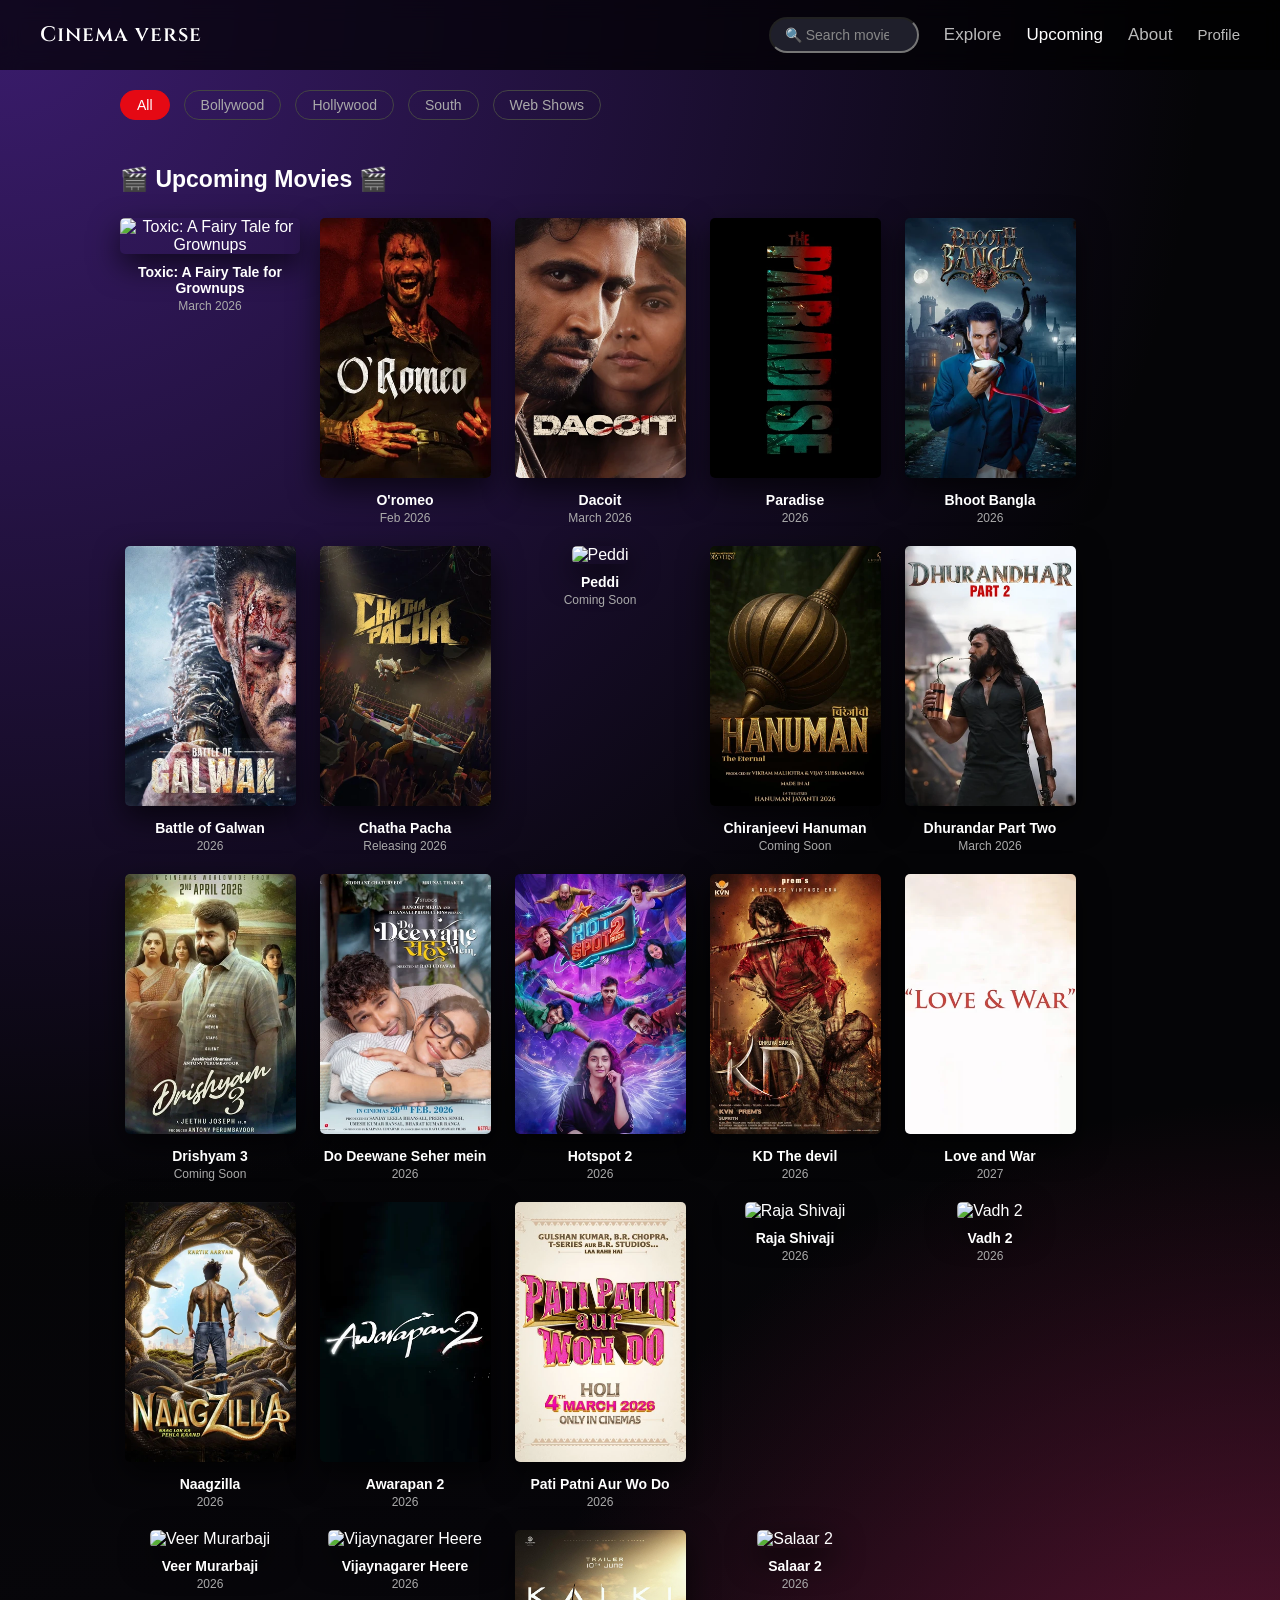
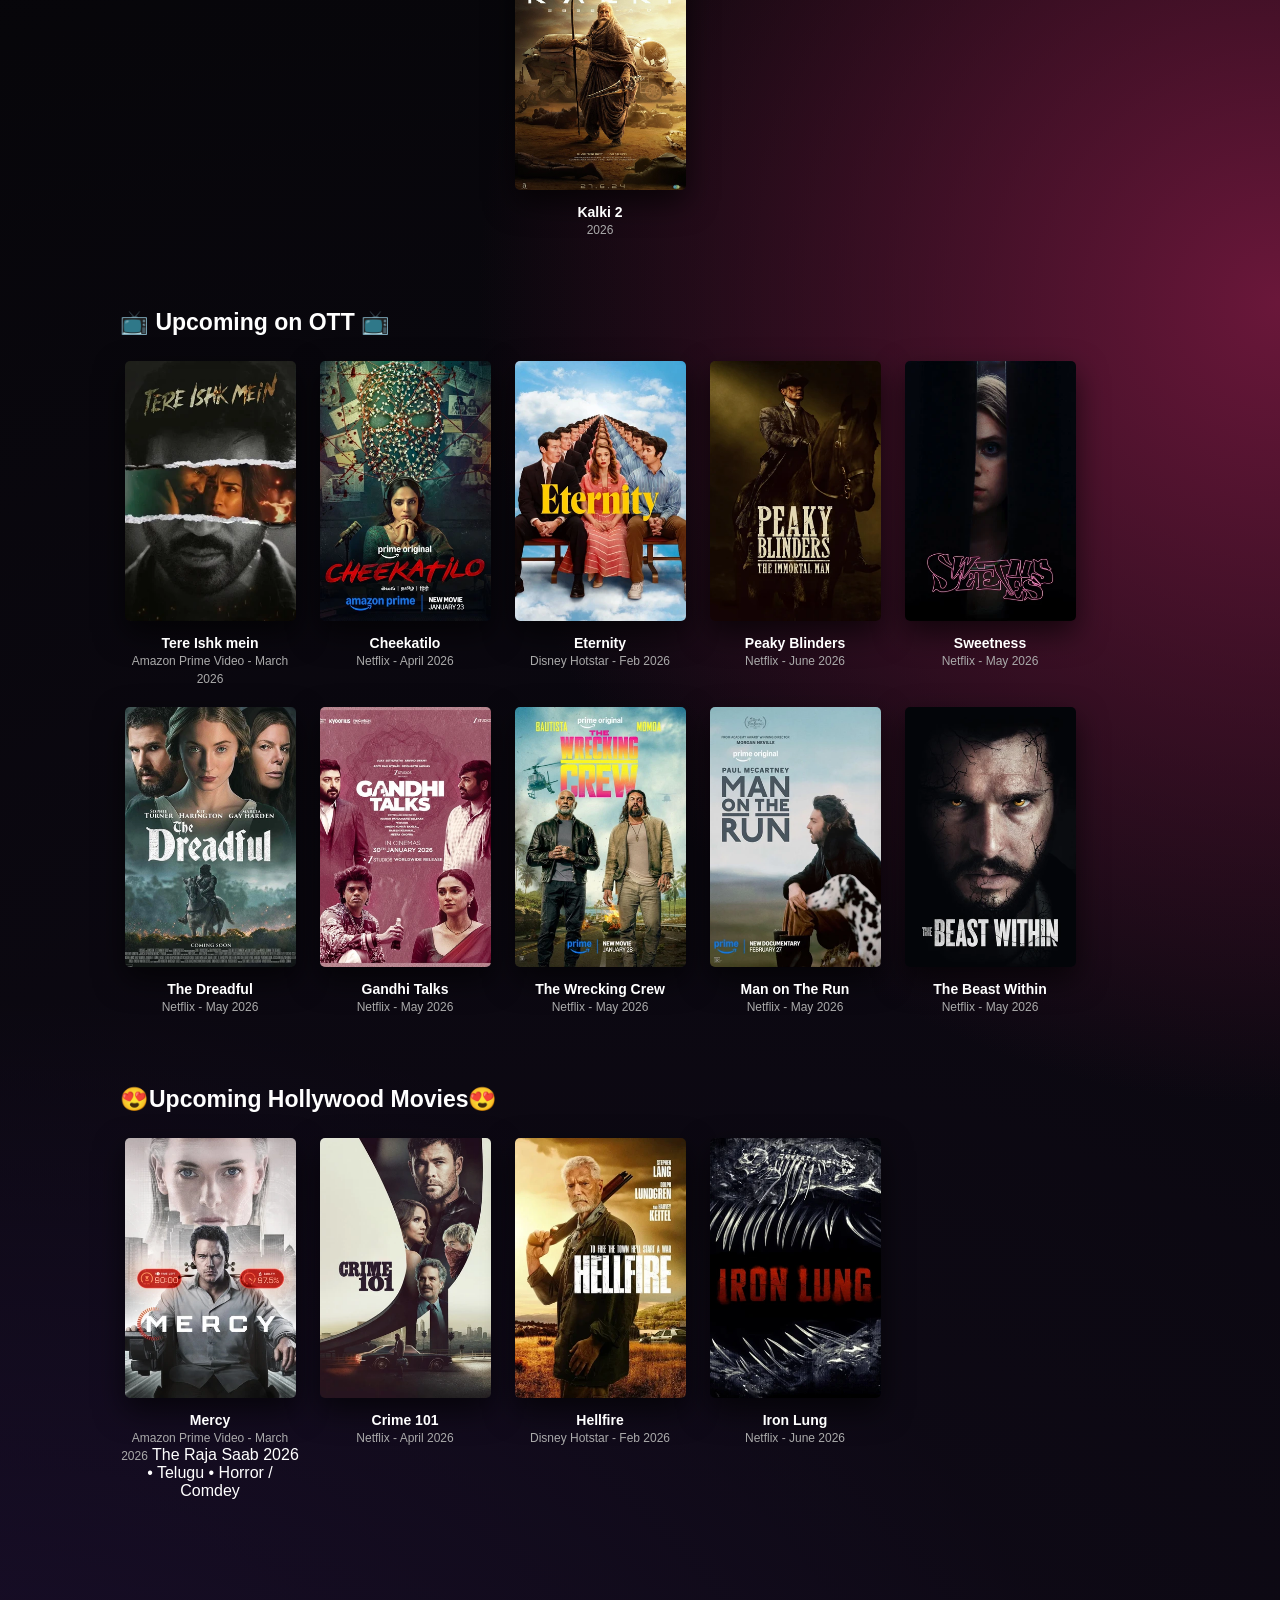
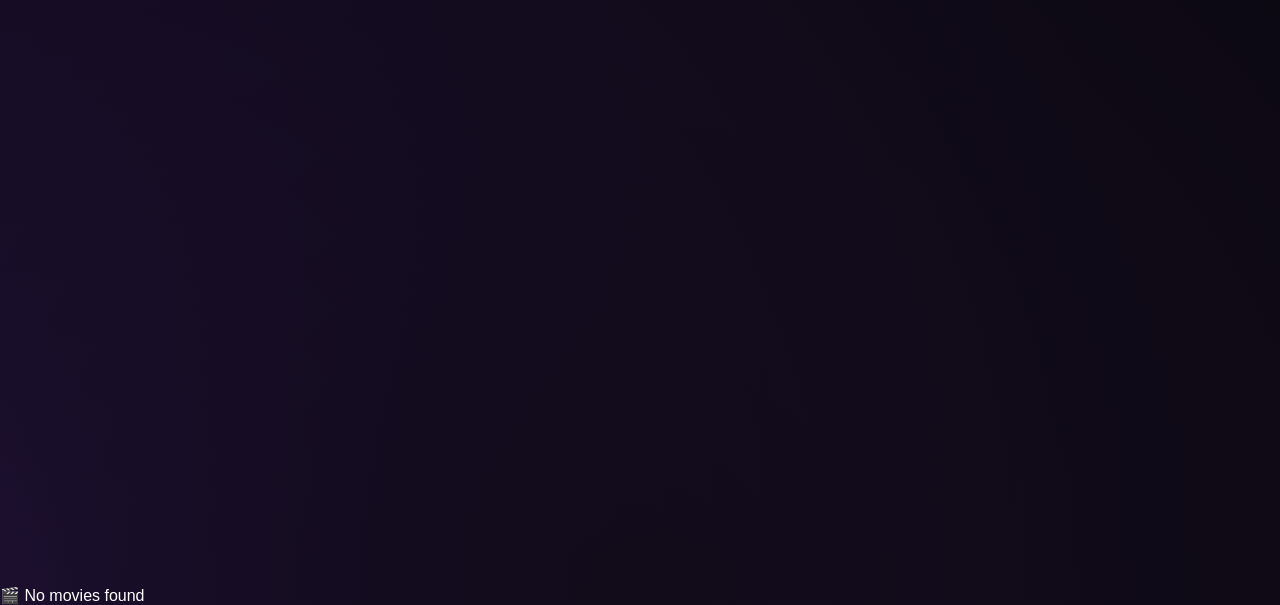
==== upcoming.html @ c46b6f83 "Add files via upload" ====
<!DOCTYPE html>
<html lang="en">
<head>
  <meta charset="UTF-8" />
  <meta name="viewport" content="width=device-width, initial-scale=1.0" />
  <link href="https://fonts.googleapis.com/css2?family=Cinzel:wght@600;800&display=swap" rel="stylesheet">
  <title>Cinema Verse | Upcoming Movies</title>
  <link rel="stylesheet" href="cst.css" />
<style>

  /* ===============================
   🎬 LEFT TRANSPARENT CATEGORY FILTER
=============================== */
/* ===============================
   🎬 CATEGORY FILTER WITH BORDER
=============================== */
.category-bar {
  display: flex;
  gap: 14px;
  margin: 20px 0 15px 0;
  justify-content: flex-start;
  padding-left: 120px; /* 👈 increase this */
}
.category-btn {
  background: transparent;
  border: 1px solid #444;
  color: #aaa;
  font-size: 14px;
  padding: 6px 16px;
  border-radius: 20px;
  cursor: pointer;
  transition: all 0.3s ease;
}

/* Hover */
.category-btn:hover {
  border-color: #e50914;
  color: #fff;
}

/* Active */
.category-btn.active {
  border-color: #e50914;
  background: #e50914;
  color: #fff;
}
   /* ===============================
   POSTER LOAD ANIMATION ONLY
================================ */
.card {
  opacity: 0;
  transform: translateY(12px);
  transition:
    opacity 0.5s ease,
    transform 0.5s ease;
}

/* When loaded */
.card.card-visible {
  opacity: 1;
  transform: translateY(0);
}
/* When searching, force cards visible */
body.searching .card {
  opacity: 1 !important;
  transform: none !important;
}

main {
  min-height: 100vh;
}


/* ===================================== */
/* 🍎 iPhone 12 Pro (390px) Responsive */
/* ===================================== */

@media screen and (max-width: 430px) {

  /* NAVBAR STACK */
  .navbar {
    flex-wrap: wrap;
    padding: 12px 14px;
    height: auto;
  }

  .left-nav {
    width: 50%;
  }

  .logo {
    font-size: 16px;
  }

  /* 🔥 Search below logo */
  #searchBox {
    width: 40%;
    height: 30px;
    margin: 10px 0;
    font-size: 14px;
    padding: 8px 12px;
  }

  /* Nav links */
  .nav-links {
    width: 100%;
    font-size: 16px;
    display: flex;
    justify-content: space-between;
    margin-left: 10px;
    margin-top: 1px;
  }

  .nav-links a,
  .profile-btn {
    font-size: 13px;
  }

  /* Main spacing */
  main {
    margin-left: 12px;
    margin-right: 12px;
  }

  .section {
    padding: 20px 0;
  }

  /* 🔥 Smaller headings (not 1px 😅) */
  .section h2 {
    margin-top: 16px;
    font-size: 19px;
    margin-bottom: 16px;
    text-align: center;
  }

  /* 🔥 Exactly 2 posters per row */
  .card-row {
    display: grid;
    grid-template-columns: repeat(2, 1fr);
    gap: 12px;
  }

  .card img {
    width: 150px;
    height: 225px;
    border-radius: 4px;
  }

  .card p {
    font-size: 13px;
    margin-top: 6px;
  }

  .card span {
    font-size: 11px;
  }

}

</style>

<!-- NAVBAR -->
<header class="navbar">
  <div class="left-nav">
    <div class="logo">Cinema verse</div>
  </div>

 <input 
  type="search"
  id="searchBox"
  placeholder="🔍 Search movies..."
  autocomplete="new-password"
  autocorrect="off"
  autocapitalize="off"
  spellcheck="false"
  name="no-history"
/>


  <nav class="nav-links">
    <a href="explore.html">Explore</a>
    <a href="upcoming.html" class="active">Upcoming</a>
    <a href="about.html">About</a>

    <div class="profile-menu" id="profileMenu">
      <button class="profile-btn" id="profileBtn">Profile</button>
      <div class="profile-dropdown" id="profileDropdown">
        <a href="profile.html">My Profile</a>
        <a href="settings.html">Settings</a>
        <a href="#" class="logout">Logout</a>
      </div>
    </div>
  </nav>
</header>
<!-- 🎬 CATEGORY FILTER -->
<div class="category-bar">
  <button class="category-btn active" data-category="all">All</button>
  <button class="category-btn" data-category="bollywood">Bollywood</button>
  <button class="category-btn" data-category="hollywood">Hollywood</button>
  <button class="category-btn" data-category="south">South</button>
  <button class="category-btn" data-category="webshow">Web Shows</button>
</div>
  <!-- MAIN CONTENT -->
  <main>
    <section class="section">

      <h2>🎬 Upcoming Movies 🎬</h2>

      <div class="card-row">

        <article class="card" data-title="Toxic: A Fairy Tale for Grownups">
          <img src="Upcoming Images/Toxic A fairy tale for grownups.jpg" alt="Toxic: A Fairy Tale for Grownups"/>
          <p>Toxic: A Fairy Tale for Grownups</p>
          <span>March 2026</span>
        </article>

        <article class="card" data-title="o romeo">
          <img src="Upcoming Images/o romeo.jpg" alt="O'romeo"/>
          <p>O'romeo</p>
          <span>Feb 2026</span>
        </article>

         <article class="card" data-title="Dacoit">
          <img src="Upcoming Images/dacoit.jpg" />
          <p>Dacoit</p>
          <span>March 2026</span>
        </article>

        <article class="card" data-title="Paradise">
          <img src="Upcoming Images/Paradise.jpg" alt="Paradise"/>
          <p>Paradise</p>
          <span>2026</span>
        </article>

        <article class="card" data-title="Bhoot Bangla">
          <img src="Upcoming Images/Bhooth Bangla.jpg" />
          <p>Bhoot Bangla</p>
          <span>2026</span>
        </article>

        <article class="card" data-title="Battle of Galwan">
          <img src="Upcoming Images/Battle of Galwan.jpg" alt="Battle of Galwan" />
          <p>Battle of Galwan</p>
          <span>2026</span>
        </article>


        <article class="card" data-title="chatha pacha">
          <img src="Upcoming Images/chatha pacha.jpg" alt="Chatha Pacha"/>
          <p>Chatha Pacha</p>
          <span>Releasing 2026</span>
        </article>

        <article class="card" data-title="peddi">
          <img src="Upcoming Images/Peddi.jpg" alt="Peddi"/>
          <p>Peddi</p>
          <span>Coming Soon</span>
        </article>

        <article class="card" data-title="Chiranjeevi Hanuman">
          <img src="Upcoming Images/Chiranjeevi Hanuman.jpg" alt="Chiranjeevi Hanuman"/>
          <p>Chiranjeevi Hanuman</p>
          <span>Coming Soon</span>
        </article>

        <article class="card" data-title="Dhurandar Part Two">
          <img src="Upcoming Images/Dhurandar part two.jpg" alt="Dhurandar part two"/>
          <p>Dhurandar Part Two</p>
          <span>March 2026</span>
        </article>

        <article class="card" data-title="Drishyam 3">
          <img src="Upcoming Images/Drishyam 3.jpg" alt="Drishyam 3" />
          <p>Drishyam 3</p>
          <span>Coming Soon</span>
        </article>

        <article class="card" data-title="Do Deewane Seher mein">
          <img src="Upcoming Images/do deewane seher mein.jpg" alt="Do Deewane Seher mein"/>
          <p>Do Deewane Seher mein</p>
          <span>2026</span>
        </article>

        <article class="card" data-title="Hotspot 2">
          <img src="Upcoming Images/hotspot 2.jpg" alt="Hotspot 2"/>
          <p>Hotspot 2</p>
          <span>2026</span>
        </article>

         <article class="card" data-title="KD The devil">
          <img src="Upcoming Images/KD The devil.jpg" alt="KD The devil"/>
          <p>KD The devil</p>
          <span>2026</span>
        </article>

         <article class="card" data-title="Love and War">
          <img src="Upcoming Images/Love and War.jpg" alt="Love and War"/>
          <p>Love and War</p>
          <span>2027</span>
        </article>

         <article class="card" data-title="Naagzilla">
          <img src="Upcoming Images/naagzilla.jpg" alt="Naagzilla"/>
          <p>Naagzilla</p>
          <span>2026</span>
        </article>

         <article class="card" data-title="Awarapan 2">
          <img src="Upcoming Images/Awarapan.jpg" alt="Awarapan 2"/>
          <p>Awarapan 2</p>
          <span>2026</span>
        </article>

         <article class="card" data-title="Pati Patni Aur Wo Do">
          <img src="Upcoming Images/pati patni aur wo do.jpg" alt="Pati Patni Aur Wo Do"/>
          <p>Pati Patni Aur Wo Do</p>
          <span>2026</span>
        </article>

         <article class="card" data-title="Raja Shivaji">
          <img src="Upcoming Images/Raja Shivaji.jpg" alt="Raja Shivaji"/>
          <p>Raja Shivaji</p>
          <span>2026</span>
        </article>

         <article class="card" data-title="Vadh 2">
          <img src="Upcoming Images/Vadh 2.jpg" alt="Vadh 2"/>
          <p>Vadh 2</p>
          <span>2026</span>
        </article>

         <article class="card" data-title="Veer Murarbaji">
          <img src="Upcoming Images/Veer Murarbaji.jpg" alt="Veer Murarbaji"/>
          <p>Veer Murarbaji</p>
          <span>2026</span>
        </article>

         <article class="card" data-title="Vijaynagarer Heere">
          <img src="Upcoming Images/Vijaynagarer Heere.jpg" alt="Vijaynagarer Heere"/>
          <p>Vijaynagarer Heere</p>
          <span>2026</span>
        </article>

         <article class="card" data-title="Kalki 2">
          <img src="Upcoming Images/Kalki 2.jpg" alt="Kalki 2"/>
          <p>Kalki 2</p>
          <span>2026</span>
        </article>

        <article class="card" data-title="Salaar 2">
          <img src="Upcoming Images/Salaar 2.jpg" alt="Salaar 2"/>
          <p>Salaar 2</p>
          <span>2026</span>
      </div>
      </article>

    </section>

    <section class="section">

      <h2>📺 Upcoming on OTT 📺</h2>

      <div class="card-row">

        <article class="card" data-title="Tere Ishk mein">
          <img src="Upcoming Images/OTT Images/Tere Ishk Mein.jpg" alt="Tere Ishk mein"/>
          <p>Tere Ishk mein</p>
          <span>Amazon Prime Video - March 2026</span>
        </article>

        <article class="card" data-title="Cheekatilo">
          <img src="Upcoming Images/OTT Images/Cheekatilo.jpg" alt="Cheekatilo"/>
          <p>Cheekatilo</p>
          <span>Netflix - April 2026</span>
        </article>

         <article class="card" data-title="Eternity">
          <img src="Upcoming Images/OTT Images/Eternity.jpg" alt="Eternity"/>
          <p>Eternity</p>
          <span>Disney Hotstar - Feb 2026</span>
        </article>

        <article class="card" data-title="Peaky Blinders">
          <img src="Upcoming Images/OTT Images/Peaky Blinders.jpg" alt="Peaky Blinders"/>
          <p>Peaky Blinders</p>
          <span>Netflix - June 2026</span>
        </article>

        <article class="card" data-title="Sweetness">
          <img src="Upcoming Images/OTT Images/Sweetness.jpg" alt="Sweetness"/>
          <p>Sweetness</p>
          <span>Netflix - May 2026</span>
        </article>

         <article class="card" data-title="The Dreadful">
          <img src="Upcoming Images/OTT Images/The Dreadful.jpg" alt="The Dreadful"/>
          <p>The Dreadful</p>
          <span>Netflix - May 2026</span>
        </article>

         <article class="card" data-title="Gandhi Talks">
          <img src="Upcoming Images/OTT Images/Gandhi Talks.jpg" alt="Gandhi Talks"/>
          <p>Gandhi Talks</p>
          <span>Netflix - May 2026</span>
        </article>

         <article class="card" data-title="The Wrecking Crew">
          <img src="Upcoming Images/OTT Images/The Wrecking Crew.jpg" alt="The Wrecking Crew"/>
          <p>The Wrecking Crew</p>
          <span>Netflix - May 2026</span>
        </article>

        <article class="card" data-title="Man on The Run">
          <img src="Upcoming Images/OTT Images/Man on The Run.jpg" alt="Man on The Run"/>
          <p>Man on The Run</p>
          <span>Netflix - May 2026</span>
        </article>

         <article class="card" data-title="The Beast Within">
          <img src="Upcoming Images/OTT Images/The Beast Within.jpg" alt="The Beast Within"/>
          <p>The Beast Within</p>
          <span>Netflix - May 2026</span>
        </article>

        
      </div>
    </section>

     <section class="section">

      <h2>😍Upcoming Hollywood Movies😍</h2>

      <div class="card-row">

        <article class="card" data-title="Mercy">
          <img src="Upcoming Images/Hollywood movies/Mercy.jpg" alt="Mercy"/>
          <p>Mercy</p>
          <span>Amazon Prime Video - March 2026</span>
          The Raja Saab
          2026 • Telugu • Horror / Comdey
        </article>

        <article class="card" data-title="Crime 101">
          <img src="Upcoming Images/Hollywood movies/Crime 101.jpg" alt="Crime 101"/>
          <p>Crime 101</p>
          <span>Netflix - April 2026</span>
        </article>

         <article class="card" data-title="Hellfire">
          <img src="Upcoming Images/Hollywood movies/Hellfire.jpg" alt="Hellfire"/>
          <p>Hellfire</p>
          <span>Disney Hotstar - Feb 2026</span>
        </article>

        <article class="card" data-title="Iron Lung">
          <img src="Upcoming Images/Hollywood movies/Iron Lung.jpg" alt="Iron Lung"/>
          <p>Iron Lung</p>
          <span>Netflix - June 2026</span>
        </article>

        <article class="card" data-title="Send help">
          <img src="Upcoming Images/Hollywood movies/Send help.jpg" alt="Send help"/>
          <p>Send help</p>
          <span>Netflix - May 2026</span>
        </article>

         <article class="card" data-title="Shelter">
          <img src="Upcoming Images/Hollywood movies/Shelter.jpg" alt="Shelter"/>
          <p>Shelter</p>
          <span>Netflix - May 2026</span>
        </article>

         <article class="card" data-title="Marty Supreme">
          <img src="Upcoming Images/Hollywood movies/Marty Supreme.jpg" alt="Marty Supreme"/>
          <p>Marty Supreme</p>
          <span>Netflix - May 2026</span>
        </article>

         <article class="card" data-title="H is for Hawk">
          <img src="Upcoming Images/Hollywood movies/H is for Hawk.jpg" alt="H is for Hawk"/>
          <p>H is for Hawk</p>
          <span>Netflix - May 2026</span>
        </article>

        <article class="card" data-title="Wasteman">
          <img src="Upcoming Images/Hollywood movies/Wasteman.jpg" alt="Wasteman"/>
          <p>Wasteman</p>
          <span>Netflix - May 2026</span>
        </article>

         <article class="card" data-title="We Bury the Dead">
          <img src="Upcoming Images/Hollywood movies/We Bury the Dead.jpg" alt="We Bury the Dead"/>
          <p>We Bury the Dead</p>
          <span>Netflix - May 2026</span>
        </article>

         <article class="card" data-title="Return of Silent Hill">
          <img src="Upcoming Images/Hollywood movies/Return of Silent hill.jpg" alt="Return of Silent hill"/>
          <p>Return of Silent Hill</p>
          <span>Netflix - May 2026</span>
        </article>

     </div>
    </section>
  </main>

  
<!-- SEARCH FUNCTIONALITY -->
<script>
document.addEventListener("DOMContentLoaded", () => {

  const searchBox = document.getElementById("searchBox");
  const sections = document.querySelectorAll(".section");

  // Create centered No Results message
  const noResult = document.createElement("div");
  noResult.classList.add("no-results");
  noResult.textContent = "🎬 No movies found";
  document.body.appendChild(noResult);

  searchBox.addEventListener("input", () => {

    const query = searchBox.value.toLowerCase().trim();
    let totalMatches = 0;

    sections.forEach(section => {

      const heading = section.querySelector("h2");
      const cards = section.querySelectorAll(".card");
      let sectionHasMatch = false;

      cards.forEach(card => {

        const title =
          card.dataset.title?.toLowerCase().trim() || "";

        const text =
          card.querySelector("p")?.textContent.toLowerCase().trim() || "";

        const badge =
          card.querySelector("span")?.textContent.toLowerCase().trim() || "";

        const match =
          title.includes(query) ||
          text.includes(query) ||
          badge.includes(query);

        if (query === "" || match) {
          card.style.display = "";
          sectionHasMatch = true;
          totalMatches++;
        } else {
          card.style.display = "none";
        }

      });

      if (query === "") {
        section.style.display = "";
        heading.style.display = "";
      } else if (sectionHasMatch) {
        section.style.display = "";
        heading.style.display = "none";
      } else {
        section.style.display = "none";
      }

    });

    noResult.style.display =
      (query !== "" && totalMatches === 0) ? "block" : "none";

  });

  /* Card Animation */
  const cards = document.querySelectorAll(".card");
  cards.forEach((card, index) => {
    setTimeout(() => {
      card.classList.add("card-visible");
    }, index * 60);
  });

});
</script>




<script src="jst.js"></script>

</body>
</html>
---- cst.css ----
/* ===============================
   GLOBAL RESET
================================ */
* {
  margin: 0;
  padding: 0;
  box-sizing: border-box;
  font-family: Arial, Helvetica, sans-serif;
}

/* ===============================
   BODY
================================ */
body{
 background:
    radial-gradient(circle at top left, #3B1C6E 0%, transparent 30%),
    radial-gradient(circle at center right, #6A173A 0%, transparent 35%),
    radial-gradient(circle at bottom, #110b1a 0%, transparent 70%),
     radial-gradient(circle at bottom left, #3B1C6E 0%, transparent 30%),
    #050507;


  color:#fff;
  padding-top:70px;
  font-family:Inter,Arial;
}


/* ===============================
   NAVBAR (FIXED + TRANSPARENT)
================================ */
.navbar {
  position: fixed;
  top: 0;
  left: 0;
  width: 100%;
  height: 70px;
  z-index: 1000;

  padding: 0 40px;
  display: flex;
  align-items: center;
  justify-content: space-between;

  backdrop-filter: blur(10px);
  -webkit-backdrop-filter: blur(10px);
  
  background: rgba(0, 0, 0, 0.7);
  transition: background 0.3s ease;
}


/* ===============================
   LEFT NAV
================================ */
.left-nav {
  display: flex;
  align-items: center;
  gap: 20px;
}

.logo {
  font-family: 'Cinzel', serif;
  font-size: 21px;
  font-weight: 600;
  letter-spacing: 1px;
  color: white;
}

/* SEARCH BOX */
#searchBox {
  margin-left:auto;
  width: 150px;
  padding: 8px 14px;
  border-radius: 20px;
  outline: none;
  background: #1f1f2b;
  color: hwb(0 100% 0%);
  font-size: 14px;
}

#searchBox::placeholder {
  color: #888;
}

#searchBox:focus {
  background: #2a2a3d;
}

/* ===============================
   NAV LINKS
================================ */
.nav-links {
  display: flex;
  align-items: center;
}

.nav-links a,
.nav-links span {
  margin-left: 25px;
  text-decoration: none;
  color: #bbb;
  font-size: 17px;
  cursor: pointer;
}

.nav-links a:hover {
  color: #fff;
}

.nav-links .active {
  color: #fff;
  cursor: default;
}

/* ===============================
   PROFILE DROPDOWN
================================ */
.profile-menu {
  position: relative;
  margin-left: 25px;
}

/* Profile button */
.profile-btn {
  background: none;
  border: none;
  color: #bbb;
  font-size: 15px;
  cursor: pointer;
}

.profile-btn:hover {
  color: #fff;
}

/* Dropdown box */
.profile-dropdown {
  position: absolute;
  top: 45px;
  right: 0;
  width: 160px;

  background: rgba(31, 31, 43, 0.95);
  backdrop-filter: blur(10px);
  border-radius: 8px;

  display: none;
  flex-direction: column;

  box-shadow: 0 12px 30px rgba(0, 0, 0, 0.6);
  z-index: 2000;
}

/* Show dropdown */
.profile-menu.active .profile-dropdown {
  display: flex;
}

/* Dropdown links */
.profile-dropdown a {
  padding: 12px 15px;
  color: #fff;
  text-decoration: none;
  font-size: 14px;
}

.profile-dropdown a:hover {
  background: #2a2a3d;
}

/* Logout color */
.profile-dropdown .logout {
  color: #ff6b6b;
}

/* ===============================
   MAIN CONTENT
================================ */
main {
  margin-top: 10px;     /* space for fixed navbar */
  max-width: 1400px;
  margin-left: 100px;
  margin-right: auto;
}

/* ===============================
   SECTION
================================ */
.section {
  margin-top: 10px;
  padding: 30px 20px;
}

.section h2 {
  margin-top: 1px;
  font-size: 23px;
  margin-bottom: 25px;
}

/* ===============================
   POSTER GRID
================================ */
.card-row {
  display: grid;
  grid-template-columns: repeat(5, 180px);
  column-gap: 15px;
  row-gap: 20px; /* 👈 vertical gap */
  justify-content: start;
}


/* CARD */
.card {
  cursor: pointer;
  text-align: center;
}
.card img {
  width: 95%;
  height: 260px;            /* matches screenshot */
  object-fit: cover;
  border-radius: 5px;
  box-shadow: 0 12px 30px rgba(0,0,0,0.65);
  transition: transform 0.35s ease;
}

.card:hover img {
  transform: scale(1.03);
}

.card p {
  margin-top: 10px;
  font-size: 14px;
  font-weight: 600;
}

.card span {
  font-size: 12px;
  color: #aaa;
}

/* RESPONSIVE */
@media (max-width: 900px) {
  main {
    max-width: 100%;
  }
}


/* ================================
   MOBILE & TABLET RESPONSIVE
================================ */

/* TABLET (max-width: 1024px) */
@media (max-width: 1024px) {

  .navbar {
    padding: 0 20px;
  }

  
  .left-nav {
    width: 60%;
    justify-content: space-between;
  }
  .logo {
    font-size: 18px;
  }
  main {
    margin-left: 20px;
    margin-right: 20px;
  }

  .card-row {
    grid-template-columns: repeat(4, 1fr);
    gap: 20px;
  }
}

/* MOBILE (max-width: 768px) */
@media (max-width: 768px) {

  /* NAVBAR STACK */
  .navbar {
    height: auto;
    flex-wrap: wrap;
    padding: 12px 16px;
  }

  .left-nav {
    width: 40%;
    justify-content: space-between;
  }
  .logo {
    font-size: 14px;
  }

  /* SEARCH BOX */
  #searchBox {
    width: 100%;
    margin: 10px 0;
  }

  /* NAV LINKS */
  .nav-links {
    width: 100%;
    display: flex;
    justify-content: space-around;
    margin-top: 10px;
  }

  .navbar nav a {
    margin-left: 0;
    font-size: 14px;
  }

  /* POSTERS */
  .card-row {
    grid-template-columns: repeat(2, 1fr);
    gap: 16px;
  }

  .card img {
    width: 120px;
    height: 180px;
  }

  h2 {
    font-size: 18px;
    text-align: center;
  }
}

/* SMALL MOBILE (max-width: 480px) */
@media (max-width: 480px) {

  .navbar {
    padding: 10px;
  }

  .logo {
    font-size: 16px;
  }

  #searchBox {
    font-size: 12px;
    padding: 7px 10px;
  }

  .nav-links {
    font-size: 13px;
  }

  .card-row {
    grid-template-columns: 1fr;
  }

  .card img {
    width: 90px;
    height: 140px;
  }
}
/* DESKTOP – 5 POSTERS (DEFAULT) */
.card-row {
  grid-template-columns: repeat(5, 180px);
}

/* TABLET – 3 POSTERS */
@media (max-width: 1024px) {
  .card-row {
    grid-template-columns: repeat(4, 1fr);
  }
}

/* MOBILE – 2 POSTERS */
@media (max-width: 600px) {
  .card-row {
    grid-template-columns: repeat(2, 1fr);
  }

  .navbar {
    padding: 0 15px;
  }

  #searchBox {
    width: 140px;
  }
}
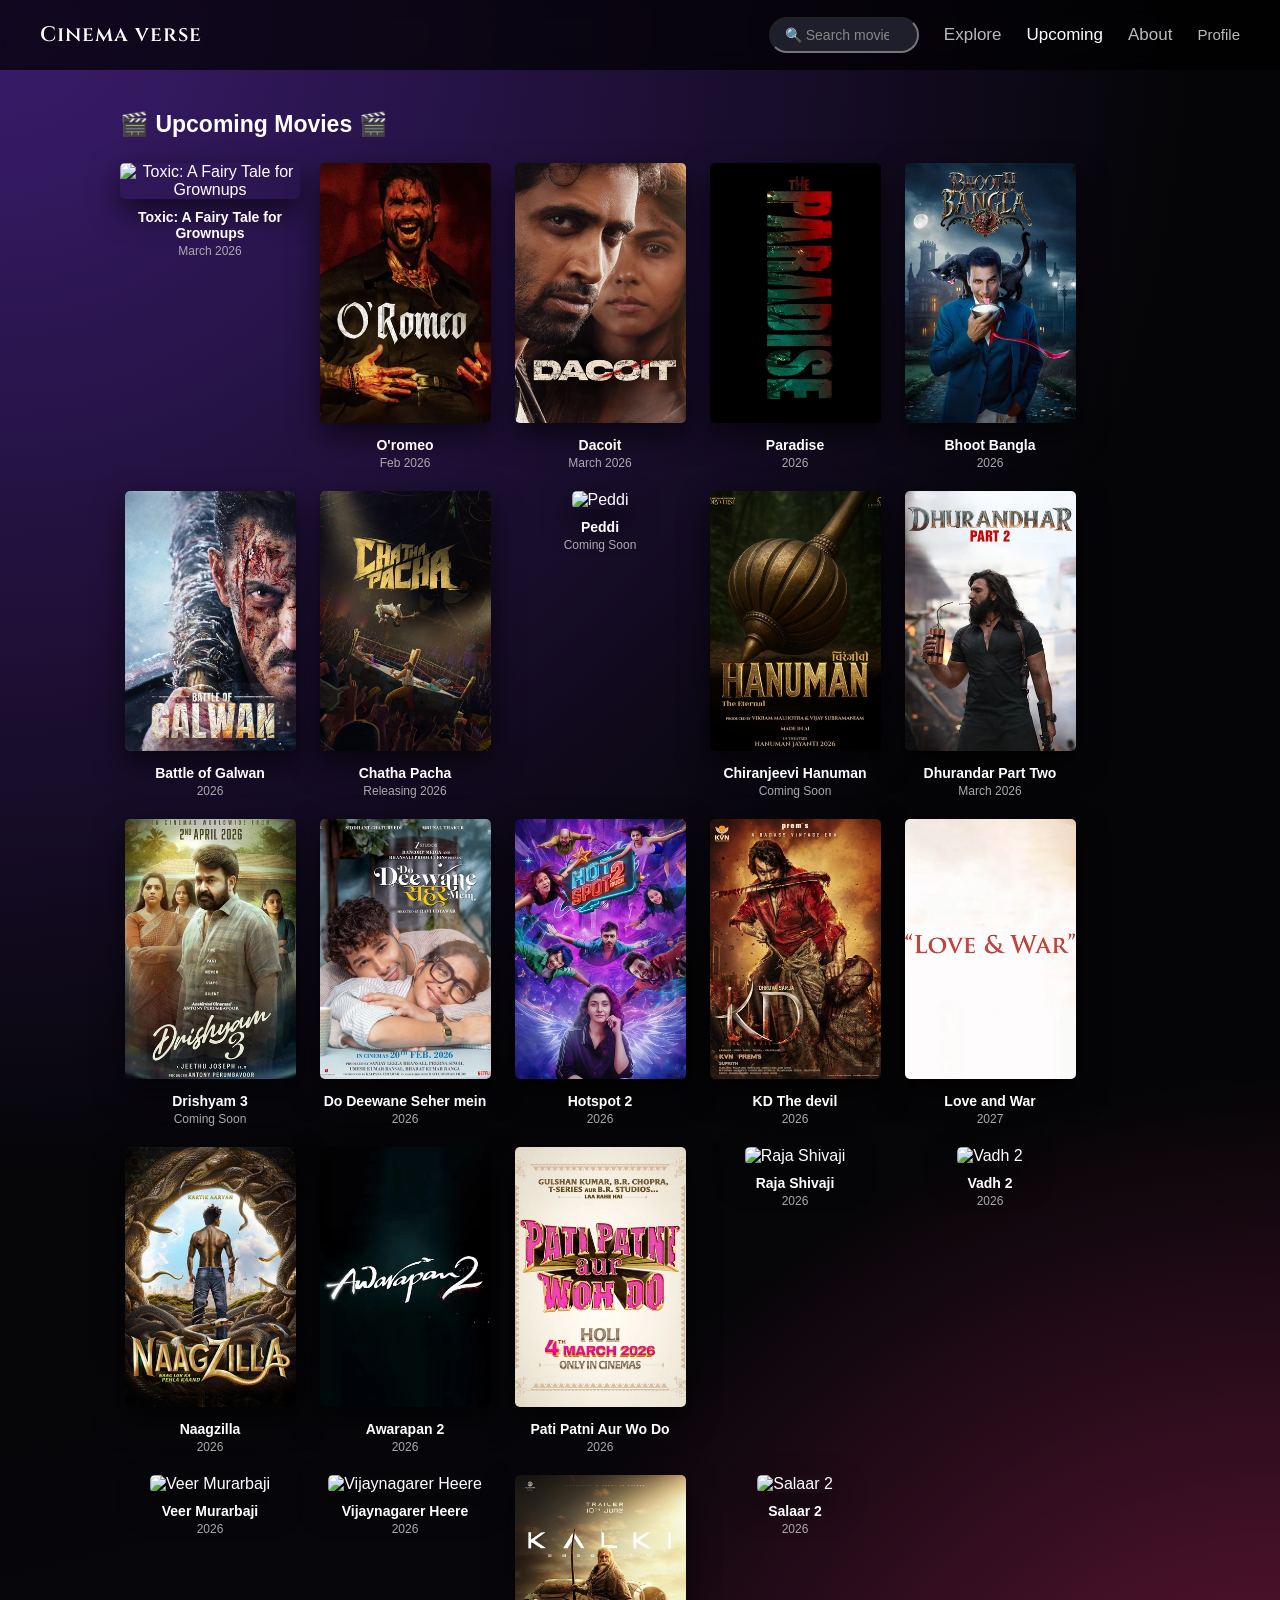
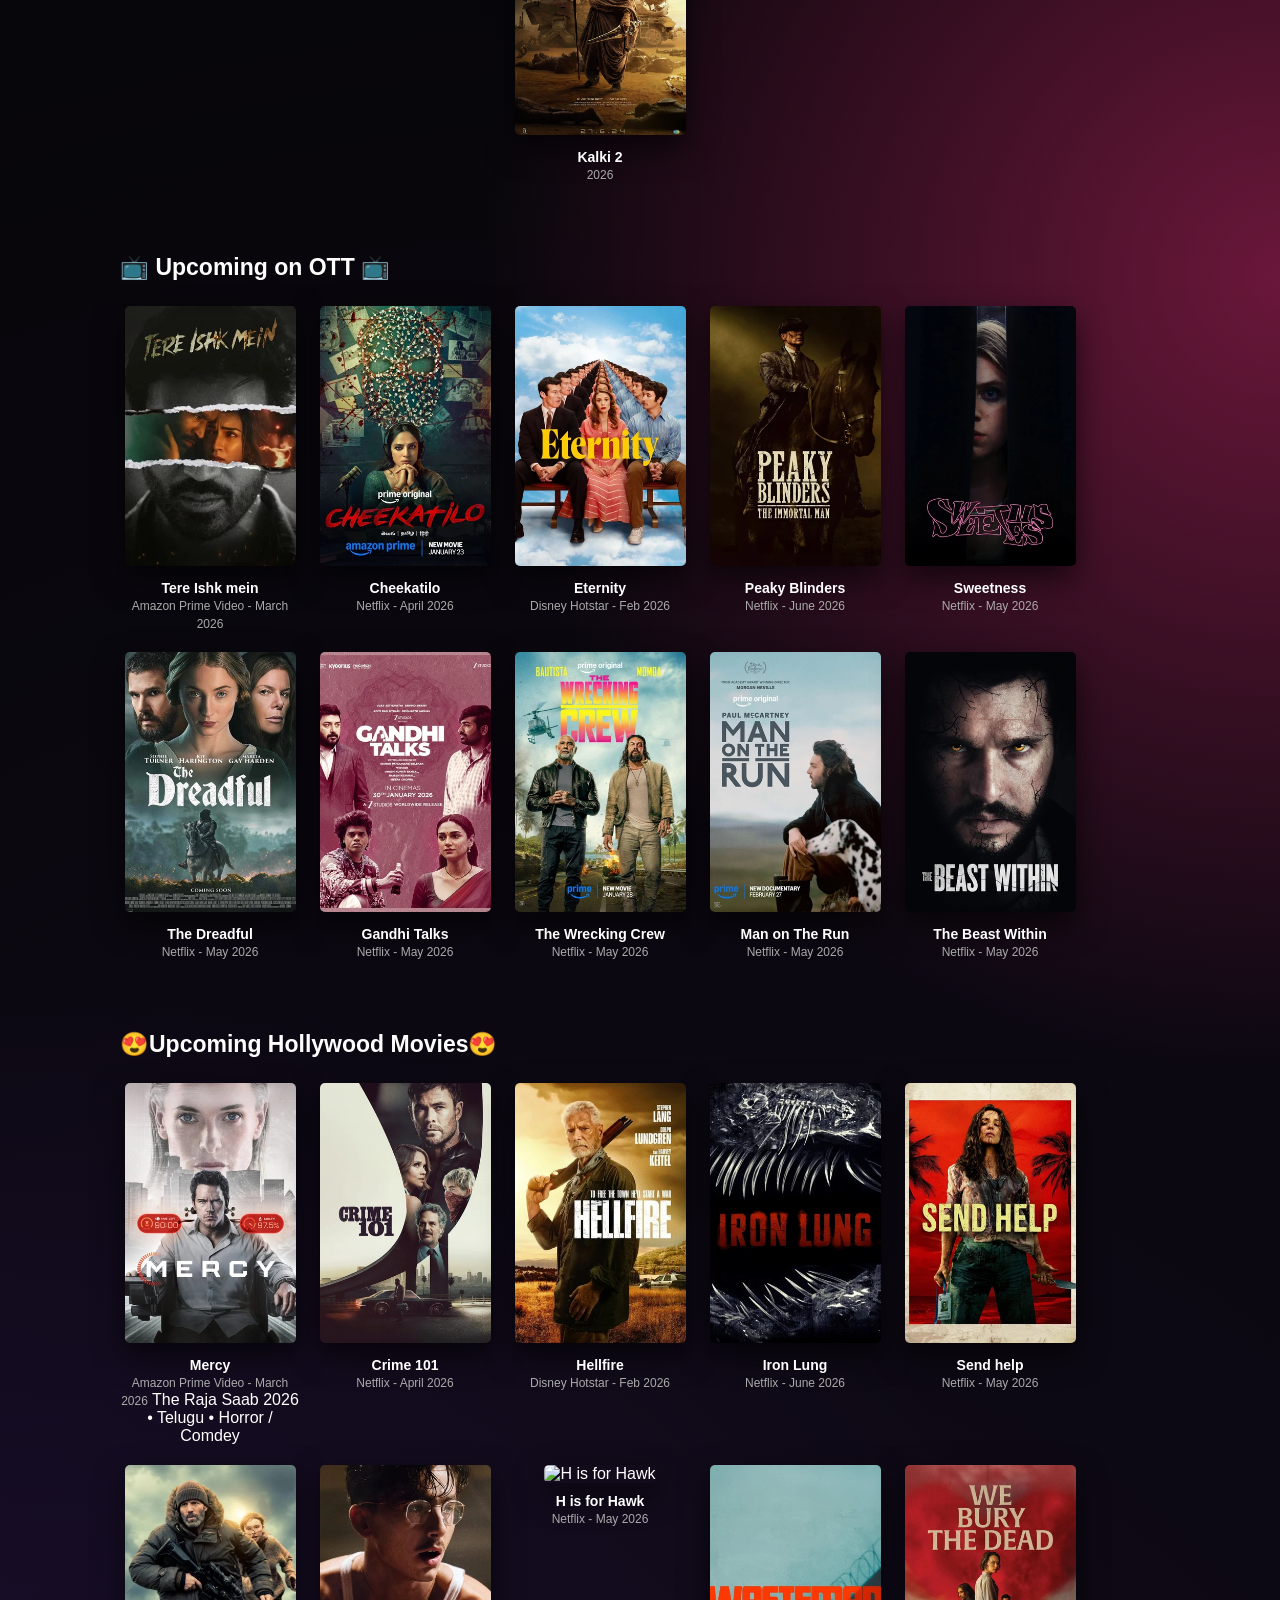
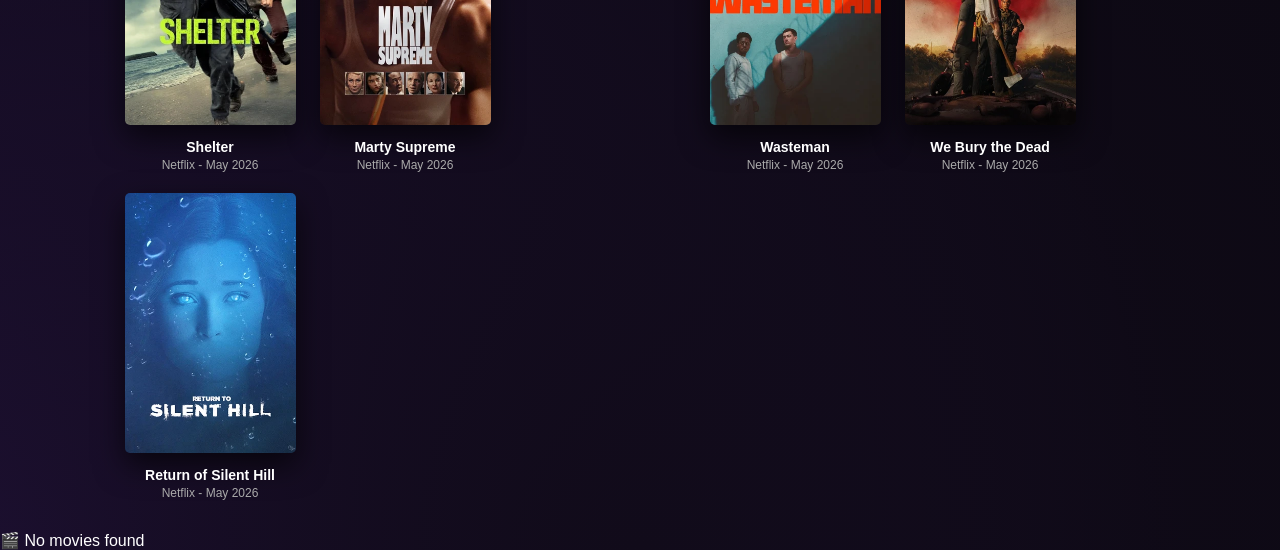
==== commit 08aa862a: "Update upcoming.html" ====
--- a/upcoming.html
+++ b/upcoming.html
@@ -193,14 +193,7 @@
     </div>
   </nav>
 </header>
-<!-- 🎬 CATEGORY FILTER -->
-<div class="category-bar">
-  <button class="category-btn active" data-category="all">All</button>
-  <button class="category-btn" data-category="bollywood">Bollywood</button>
-  <button class="category-btn" data-category="hollywood">Hollywood</button>
-  <button class="category-btn" data-category="south">South</button>
-  <button class="category-btn" data-category="webshow">Web Shows</button>
-</div>
+
   <!-- MAIN CONTENT -->
   <main>
     <section class="section">
@@ -591,3 +584,4 @@
 
 </body>
 </html>
+
